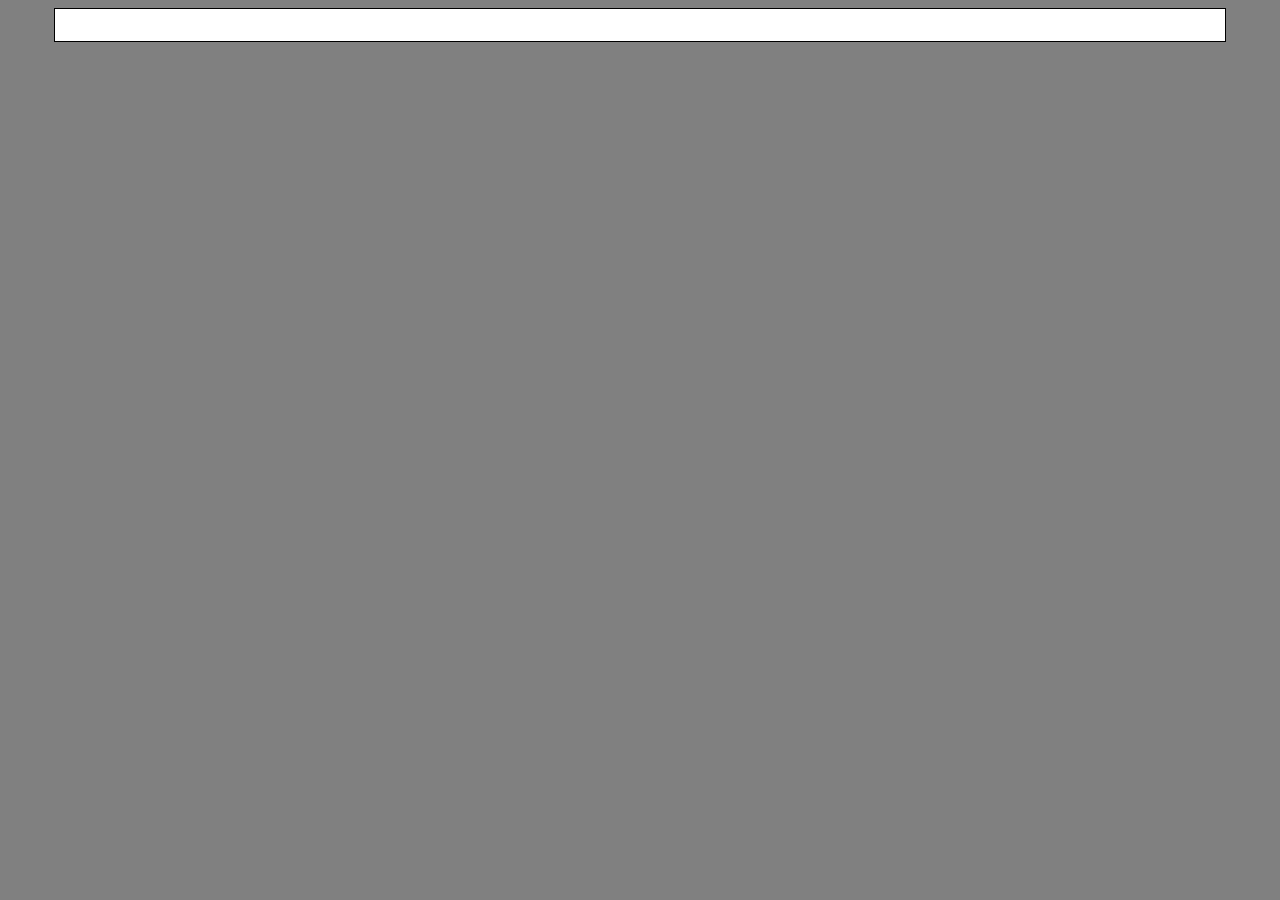
==== projet/projet/index.html @ bbd307fc "ajout" ====
<!DOCTYPE html>
<html>
    <!-- 
   But :    
   Auteur : prénom + nom
   Date :   jj.mm.aaaa / V1.0 
   -->
  
  <!-- entête de la page -->
   <head>
      <meta charset="UTF-8" />
      <meta name="viewport" content="width=device-width, initial-scale=1.0" />
      <link rel="icon" type="image/png" href="images/sheikah_logo.jpg" />
      <link rel= "stylesheet" href= "css/main.css" />
      <script src="https://code.jquery.com/jquery-3.7.0.min.js"></script>
      <script type="text/javascript" src="js/indexCtrl.js"></script>
      <script type="text/javascript" src="js/httpService.js"></script>
      <script type="text/javascript" src="js/vueService.js"></script>
      <script type="text/javascript" src="js/loginCtrl.js"></script>
      <title>projet 307 - PHA</title>
   </head>

   <!-- corps de la page -->
   <body >
      <div id="container">
          <!-- calque pour les differentes vues -->
        <div id="view"></div>
      </div>  <!-- fin du conteneur -->

   </body>

</html>
---- projet/projet/css/main.css ----
/*
  But :    projet 307
  Auteur : esther pham
  Date :   06.06.2023/ V1.0
*/
body {
  background-color: grey;
}

#container {
  background-color: white;
  width: 90%;
  padding: 1em;
  border: 1px solid black;
  margin: auto;
  font-family: Verdana, Arial, serif;
}

/* pour aligner les champs du formulaire */
.user-form {
  /*  padding: 0em;*/
}

.user-form .field {
  padding: 0.5em;
  background: #eeeeee;
}

.user-form .field label {
  display: inline-block;
  width: 10em;
}

.user-form .field input,radio {
  display: inline-block;
}

#langue {
  display: inline-block;
}


.but-valider {
    font-size: 1em;
    width: 7em;
    border-radius: 1em;
    background-color: greenyellow;
    margin-top: 15px;
}

.but-invalider {
  font-size: 1em;
  width: 7em;
  border-radius: 1em;
  background-color: red;
  margin-top: 15px;
  color: white;
}

/* .user-form input[type=button] {
  font-size: 1em;
  width: 7em;
  border-radius: 1em;
  background-color: greenyellow;
  margin-top: 15px;
} */

#creer {
  text-decoration: none;
  padding-left: 252px;
}
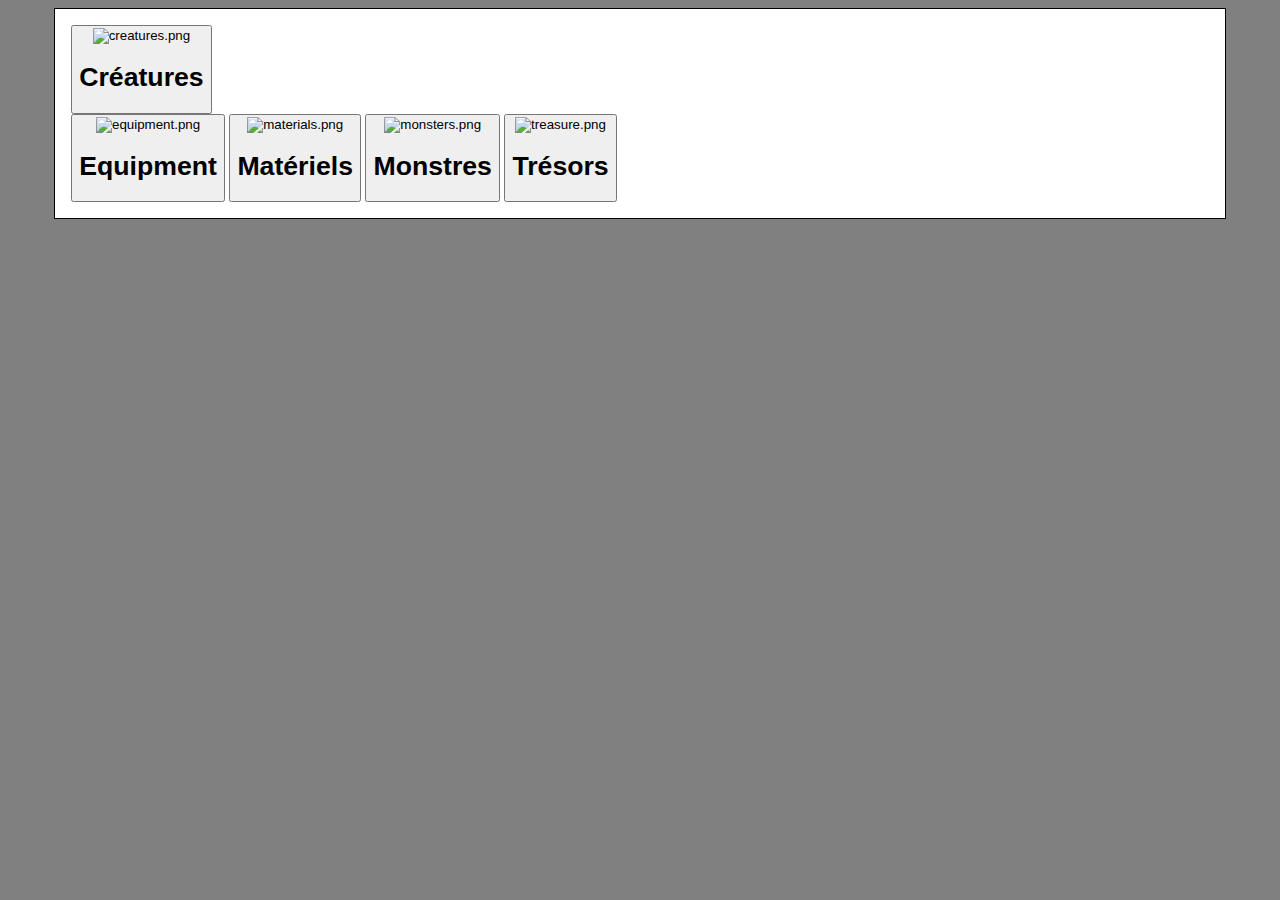
==== commit 9f3eed60: "modification" ====
--- a/projet/projet/index.html
+++ b/projet/projet/index.html
@@ -13,10 +13,11 @@
       <link rel="icon" type="image/png" href="images/sheikah_logo.jpg" />
       <link rel= "stylesheet" href= "css/main.css" />
       <script src="https://code.jquery.com/jquery-3.7.0.min.js"></script>
-      <script type="text/javascript" src="js/indexCtrl.js"></script>
-      <script type="text/javascript" src="js/httpService.js"></script>
-      <script type="text/javascript" src="js/vueService.js"></script>
-      <script type="text/javascript" src="js/loginCtrl.js"></script>
+      <script type="text/javascript" src="./js/indexCtrl.js"></script>
+      <script type="text/javascript" src="./js/httpService.js"></script>
+      <script type="text/javascript" src="./js/vueService.js"></script>
+      <script type="text/javascript" src="./js/choixCatCtrl.js"></script>
+      <script type="text/javascript" src="./js/creatures.js"></script>
       <title>projet 307 - PHA</title>
    </head>
 
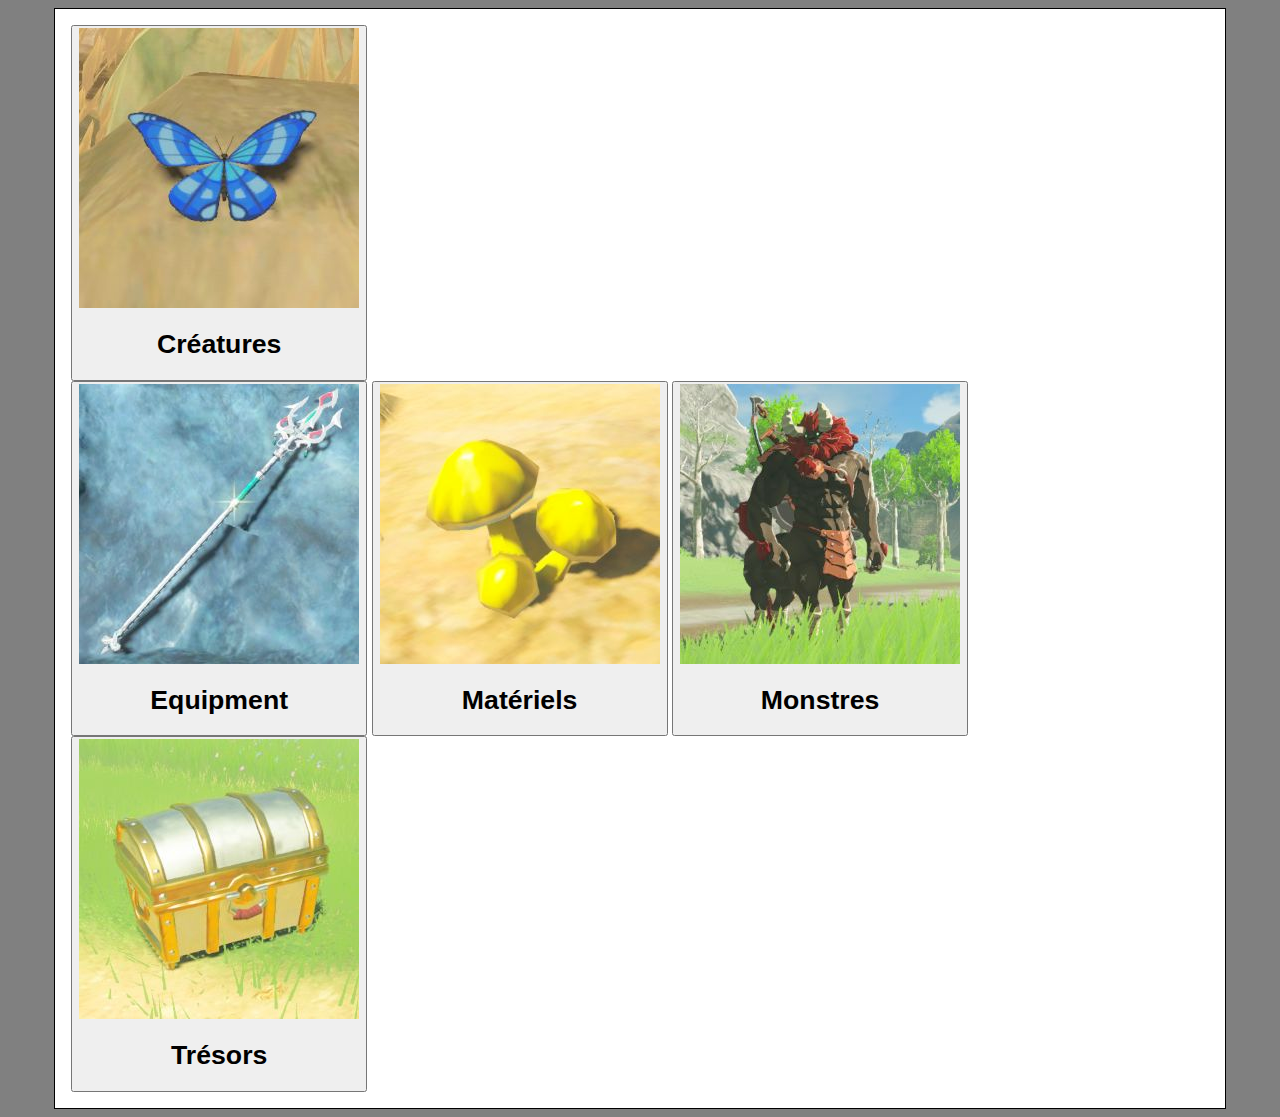
==== commit 722cd6b2: "modification" ====
--- a/projet/projet/index.html
+++ b/projet/projet/index.html
@@ -13,11 +13,12 @@
       <link rel="icon" type="image/png" href="images/sheikah_logo.jpg" />
       <link rel= "stylesheet" href= "css/main.css" />
       <script src="https://code.jquery.com/jquery-3.7.0.min.js"></script>
-      <script type="text/javascript" src="./js/indexCtrl.js"></script>
-      <script type="text/javascript" src="./js/httpService.js"></script>
-      <script type="text/javascript" src="./js/vueService.js"></script>
-      <script type="text/javascript" src="./js/choixCatCtrl.js"></script>
-      <script type="text/javascript" src="./js/creatures.js"></script>
+      <script type="text/javascript" src="js/indexCtrl.js"></script>
+      <script type="text/javascript" src="js/httpService.js"></script>
+      <script type="text/javascript" src="js/vueService.js"></script>
+      <script type="text/javascript" src="js/choixCatCtrl.js"></script>
+      <script type="text/javascript" src="js/creatures.js"></script>
+      <script type="text/javascript" src="js/APICtrl.js"></script>
       <title>projet 307 - PHA</title>
    </head>
 
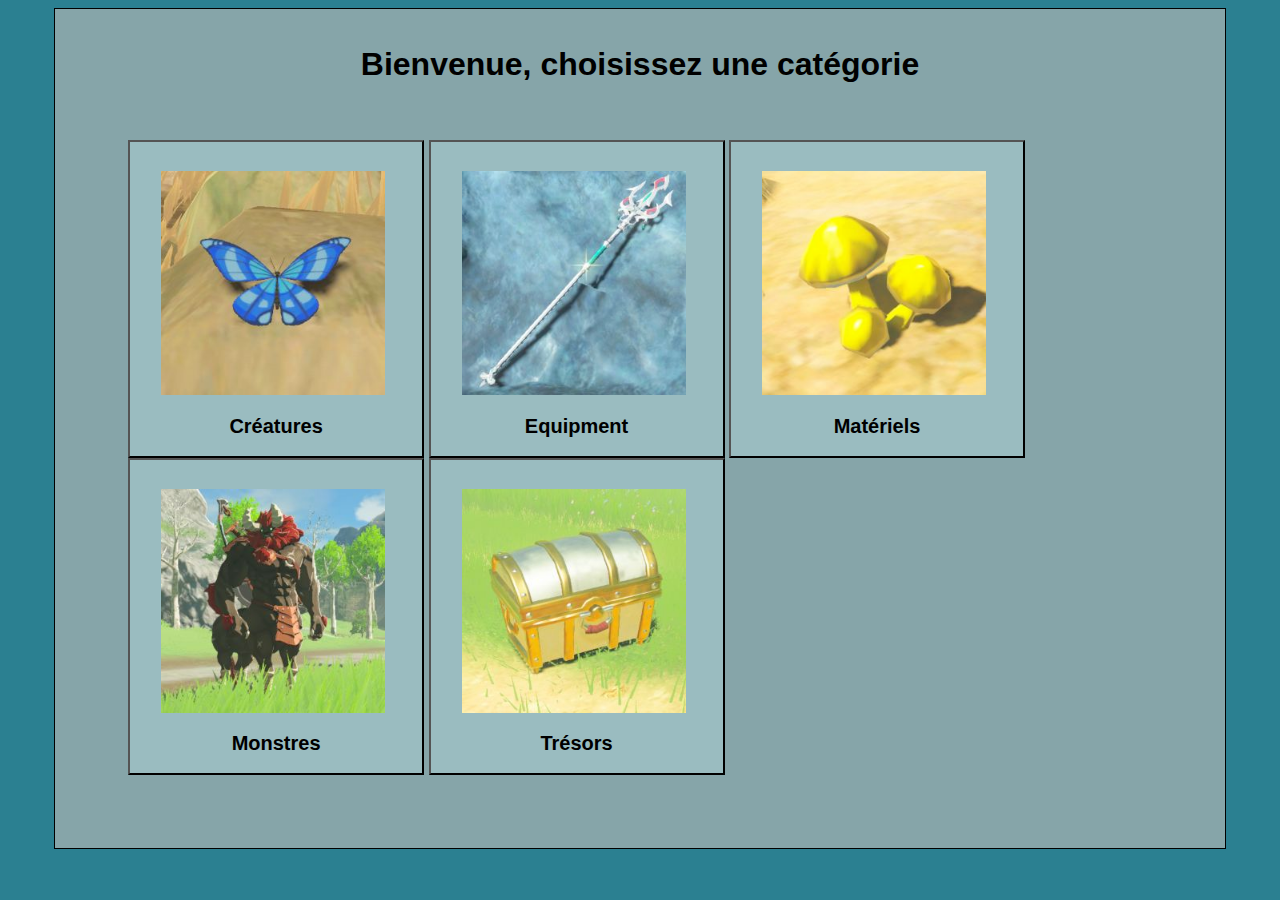
==== commit 31fcf42b: "modification" ====
--- a/projet/projet/index.html
+++ b/projet/projet/index.html
@@ -17,8 +17,12 @@
       <script type="text/javascript" src="js/httpService.js"></script>
       <script type="text/javascript" src="js/vueService.js"></script>
       <script type="text/javascript" src="js/choixCatCtrl.js"></script>
-      <script type="text/javascript" src="js/creatures.js"></script>
       <script type="text/javascript" src="js/APICtrl.js"></script>
+      <script type="text/javascript" src="js/creaturesCtrl.js"></script>
+      <script type="text/javascript" src="js/equipementCtrl.js"></script>
+      <script type="text/javascript" src="js/materielsCtrl.js"></script>
+      <script type="text/javascript" src="js/monstresCtrl.js"></script>
+      <script type="text/javascript" src="js/tresorCtrl.js"></script>
       <title>projet 307 - PHA</title>
    </head>
 
--- a/projet/projet/css/main.css
+++ b/projet/projet/css/main.css
@@ -2,70 +2,49 @@
   But :    projet 307
   Auteur : esther pham
   Date :   06.06.2023/ V1.0
+  couleur palette : #2B8091 / #40b29f / #54e3ad / #89e7d0 / #f5faff / 92c582 / fdffe0 / 86a5a9
 */
 body {
-  background-color: grey;
+  background-color: #2B8091;
 }
-
 #container {
-  background-color: white;
+  background-color: #86a5a9;
   width: 90%;
   padding: 1em;
   border: 1px solid black;
   margin: auto;
   font-family: Verdana, Arial, serif;
 }
-
-/* pour aligner les champs du formulaire */
-.user-form {
-  /*  padding: 0em;*/
+h1 {
+  text-align: center;
+  color: black;
 }
-
-.user-form .field {
-  padding: 0.5em;
-  background: #eeeeee;
+#choixCat {
+  margin-top: 5%;
+  margin-left: 5%;
+  margin-bottom: 5%;
 }
-
-.user-form .field label {
-  display: inline-block;
-  width: 10em;
+.choixCatBtn{
+  background-color: #9abcc0;
 }
-
-.user-form .field input,radio {
-  display: inline-block;
+.imgBtn{
+  width: 80%;
+  margin-top: 10%;
 }
-
-#langue {
-  display: inline-block;
+#creaturesListe{
+  margin: 2%;
 }
-
-
-.but-valider {
-    font-size: 1em;
-    width: 7em;
-    border-radius: 1em;
-    background-color: greenyellow;
-    margin-top: 15px;
+.miseEnForme{
+  margin: 2%;
+  display: flex;
+  background-color: #d8c09b;
+  padding: 2%;
+  border: ;
 }
-
-.but-invalider {
-  font-size: 1em;
-  width: 7em;
-  border-radius: 1em;
-  background-color: red;
-  margin-top: 15px;
-  color: white;
+img{
+  margin-right: 2%;
 }
-
-/* .user-form input[type=button] {
-  font-size: 1em;
-  width: 7em;
-  border-radius: 1em;
-  background-color: greenyellow;
-  margin-top: 15px;
-} */
-
-#creer {
-  text-decoration: none;
-  padding-left: 252px;
-}
+.retourChoixCat{
+  width: 10%;
+  
+}